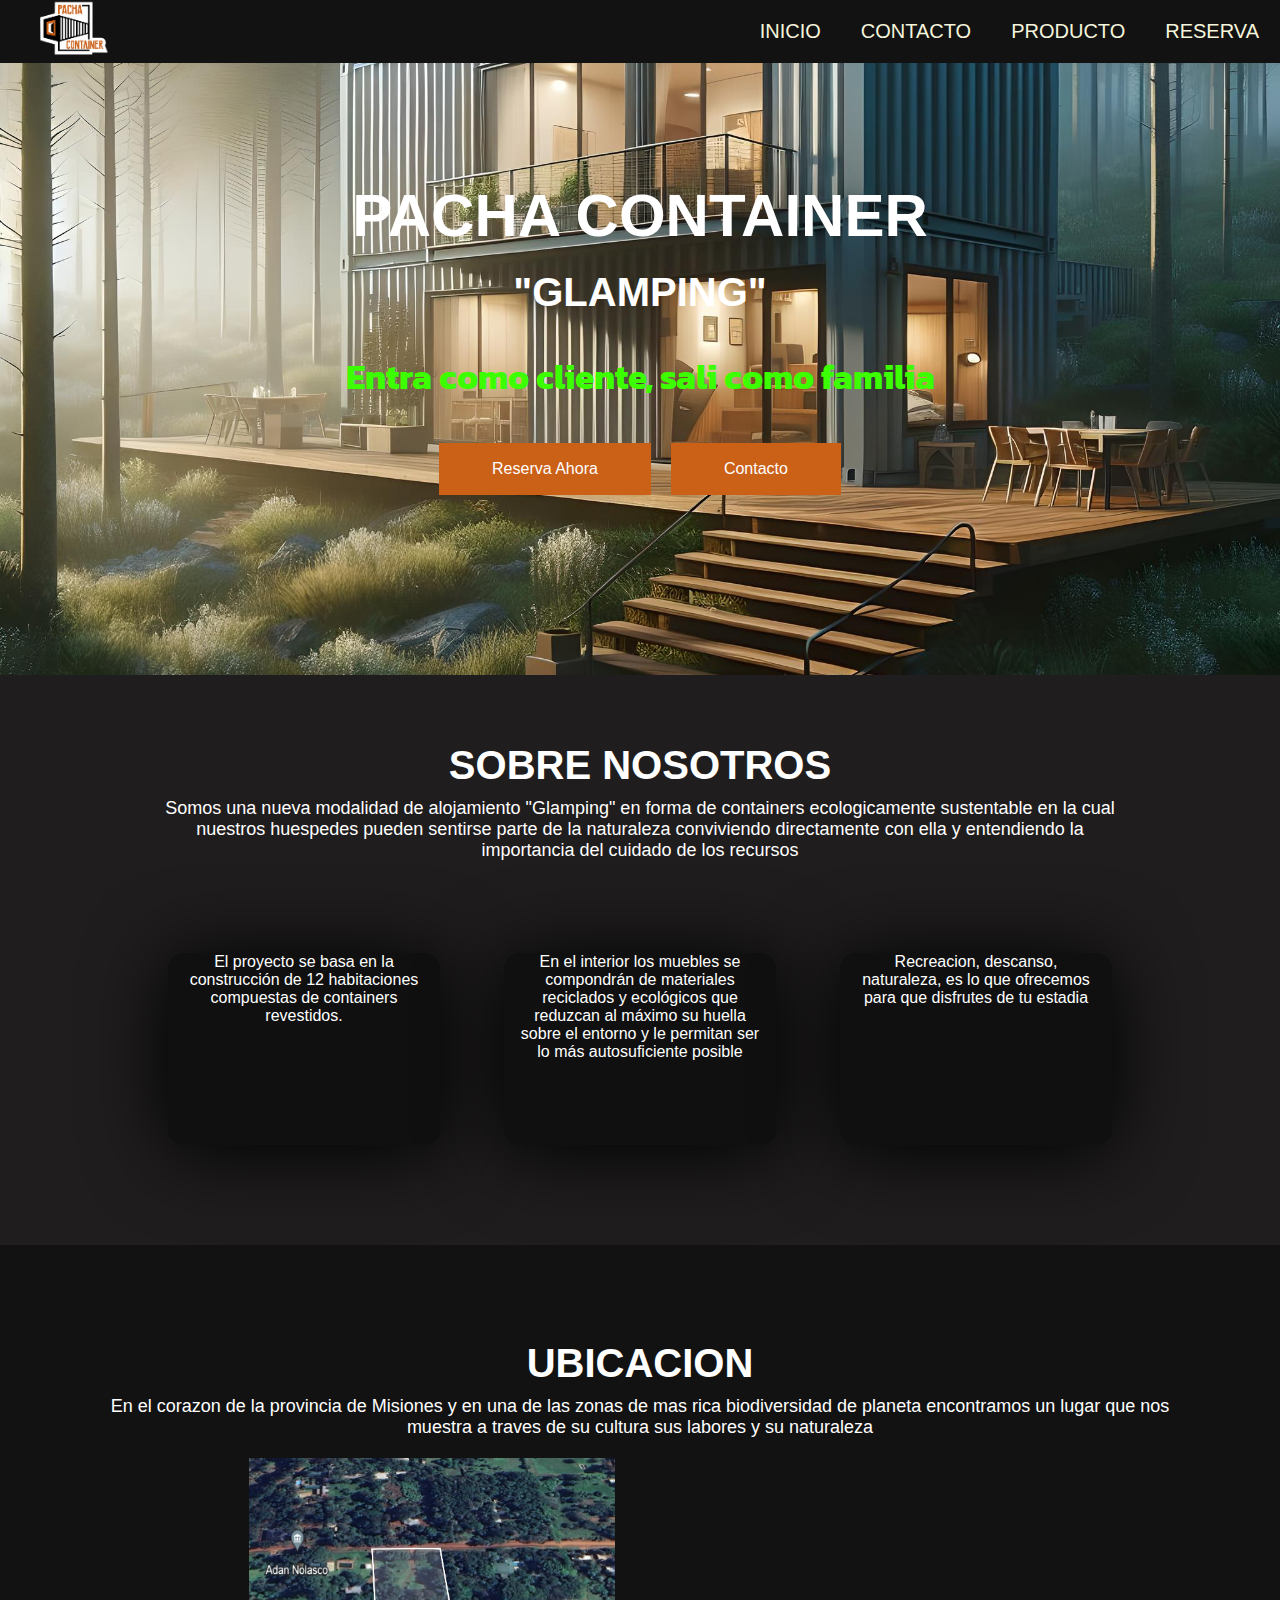
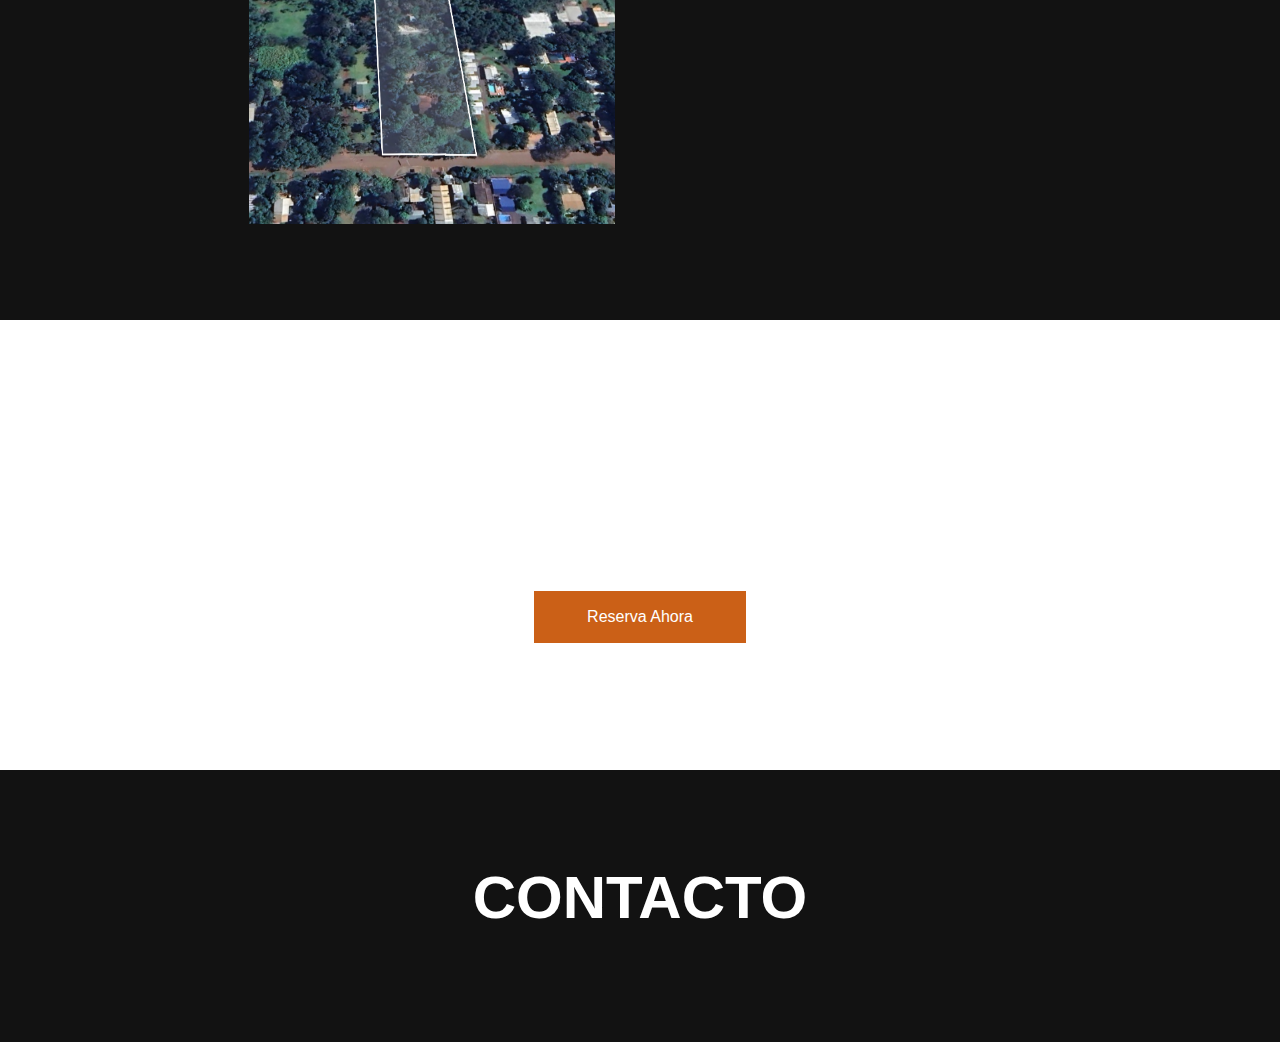
==== index.html @ e9663420 "Add files via upload" ====
<!DOCTYPE html>
<html lang="es">
<head>
    <link rel="icon" href="favicon-96x96.png" type="image/icon type">
    <meta charset="UTF-8">
    <meta name="viewport" content="width=device-width, initial-scale=1.0">
    <script src="https://kit.fontawesome.com/caa24355f0.js" crossorigin="anonymous"></script>
    <link rel="stylesheet" href="style.css">
    <link rel="preconnect" href="https://fonts.googleapis.com">
    <link rel="preconnect" href="https://fonts.gstatic.com" crossorigin>
    <link href="https://fonts.googleapis.com/css2?family=Kanit:ital,wght@0,100;0,200;0,300;0,400;0,500;0,600;0,700;0,800;0,900;1,100;1,200;1,300;1,400;1,500;1,600;1,700;1,800;1,900&family=Oswald:wght@200..700&display=swap" rel="stylesheet">
    
    <title>Pacha Hotel</title>
</head>
<body>
    <div class="head">
        <div class="logo">
            <a  href="index.html" ><img width="85px" height="85px" src="container01.png" alt="Logo" ></a>

        </div>
        <button id="abrir" class="abrir-menu"><i class="fa-solid fa-bars"></i></button>
    <nav  class="navbar" id="navbar">

    <ul class="lista-navbar">
        <button class="cerrar-menu" id="cerrar"><i class="fa-solid fa-circle-xmark"></i></button>
        <li><a href="index.html">Inicio</a></li>
        <li><a href="contacto.html">Contacto</a></li>
        <li><a href="producto.html">Producto</a></li>
        <li><a href="reserva.html">Reserva</a></li>
    </ul>
    </nav>
        
    </div>
    
    <header class="content header">
        <h2 class="title">Pacha Container</h2>
        <h1 class="Subtitle">"Glamping"</h1>
        <h1 class="parrafo1">
            Entra como cliente, sali como familia
        </h1>
     <div class="btn-home">
        <a href="reserva.html" class="btn">Reserva Ahora</a>
        <a href="contacto.html" class="btn">Contacto</a>
     </div>

    </header>
    
    <section class="content sau">
        <h2 class="Subtitle">Sobre Nosotros</h2>
        <p>
            Somos una nueva modalidad de alojamiento "Glamping" en forma de containers ecologicamente sustentable en
            la cual nuestros huespedes pueden sentirse parte de la naturaleza conviviendo directamente con ella y
            entendiendo la importancia del cuidado de los recursos
        </p>

        <div class="box-container">
            <div class="box">
                <i class="fa-solid fa-hotel"></i>
                <p>El proyecto se basa en la construcción de 12 habitaciones compuestas de containers revestidos.</p>
            </div>
        
            <div class="box">
                <i class="fa-solid fa-recycle"></i>
                <p class="cuadrado2">En el interior los muebles se compondrán de materiales reciclados y ecológicos que reduzcan al
                    máximo su huella sobre el entorno y le permitan ser lo más autosuficiente posible</p>
            </div>
        
            <div class="box">
                <i class="fa-solid fa-street-view"></i>
                <p>Recreacion, descanso, naturaleza, es lo que ofrecemos para que disfrutes de tu estadia</p>
            </div>
        </div>
    </section>
    <section class="content about">
        <h2 class="Subtitle">Ubicacion</h2>
        <p class="parrafo2">En el corazon de la provincia de Misiones y en una de las zonas de mas rica biodiversidad
            de planeta encontramos un lugar que nos muestra a traves de su cultura sus labores y su naturaleza</p>
    <div class="imagen">
       <img class="imagen1" src="zona1.png" alt="lugar">
       <iframe class="imagen2" src="https://www.google.com/maps/embed?pb=!1m14!1m8!1m3!1d1798.683958893429!2d-54.5605913!3d-25.6259119!3m2!1i1024!2i768!4f13.1!3m3!1m2!1s0x94f693004b5d5341%3A0x9986ba05db3f5d29!2sPacha%20Container!5e0!3m2!1ses-419!2sar!4v1709059750484!5m2!1ses-419!2sar" width="600" height="450" style="border:0;" allowfullscreen="" loading="lazy" referrerpolicy="no-referrer-when-downgrade"></iframe>
    </div>
    
    </section>

    <section class="content price">

        <article class="contain">
            <h2 class="title">Reserva</h2>
            <p>
            </p>
            <a href="reserva.html" class="btn">Reserva Ahora</a>
        
        </article>

    </section>

   <section class="content contact">
    <h2 class="title">Contacto</h2>
    <div class="contactos">
       <a href="mailto:pachacontainer@gmail.com"> <i class="fa-solid fa-envelope"></i></a>
       <a href="#"><i class="fa-solid fa-phone"></i></a>
        <a href="https://www.instagram.com/pachacontainers/"><i class="fa-brands fa-instagram"></i></a>
        <a href="https://www.facebook.com/profile.php?id=61556589161924"> <i class="fab fa-facebook-f"></i></a>
    </div>
    <figure><img src="img/" alt=""></figure>    
   </section>
   
   <script src="main.js"></script>
</body>
</html>
---- style.css ----
*{
    margin: 0;
    padding: 0;
    border: 0;
    font-size: 100%;
    vertical-align: baseline;
}


body {
    text-align: center;
    font-family: sans-serif;
}



.head {
    display: flex;
    align-items: center;
    justify-content: space-between;
    height: 63px;
    background: #121212;
    position: fixed;
    width: 100%;
    z-index: 100;
}

.navbar{
    display: flex;
    margin-right: 1px;
}

.logo{
    margin-left: 30px;
}

.logo a {
    text-decoration: none;
    color: azure;
    text-transform: uppercase;
    font-size: 20px;
    
}

.navbar a {
    display: block;
    padding: 20px 20px;
    color: beige;
    text-decoration: none;
    text-transform: uppercase;
    font-size: 20px;
}

.navbar a:hover {
    background: #000000;
}



.header {
    display: flex;
    justify-content: center;
    align-items: center;   
}

.header {
    height: 75vh !important;
    background: url(fondo1.jfif) no-repeat center;
    background-size: cover;
}

.header2 {
    display: flex;
    justify-content: center;
    align-items: center;   
}

.header2 {
    height: 75vh !important;
    background: url(fondo3.jpeg) no-repeat center;
    background-size: cover;

}

.title{
    margin-bottom: 20px;
    font-size: 60px;
    font-weight: 600;
    text-transform: uppercase;
    color: #fff;
}

.Subtitle{
    margin-bottom: 10px;
    font-size: 40px;
    font-weight: 600;
    text-transform: uppercase;
    color: #fff;
}



.parrafo1{
    margin-bottom: 40px;
    margin-top: 25px;
    font-size: 35px;
    font-family: "Kanit", sans-serif;
    color: #3cff00;
    padding: 0 100px;
    
    
}


p{
    margin-bottom: 60px;
    font-size: 18px;
    color: #fff;
    padding: 0 100px;
}

.parrafo2{
    margin-bottom: 20px;
    font-size: 18px;
    color: #fff;
    padding: 0 100px;
}

.parrafo3{
    margin-bottom: 20px;
    font-size: 26px;
    color: #fff;
    padding: 0 100px;
}

.btn {
    display: inline-block;
    margin-top: 15px;
    padding: 14px 50px;
    border: 3px solid #cb6017;
    color: #fff;
    text-decoration: none;
    background: #cb6017;
}

.btn:hover {
    background: none;
    
}


.btn-home{
    display: flex;

}

.btn-home a{
    margin: 0 10px;
}

.content{
    height: 50vh;
    display: flex;
    flex-direction: column;
    justify-content: center;
    align-items: center;

}


.sau {
    padding: 60px;
    background: #1f1d1d;
}

.sau2 {
    padding: 30vh;
    background: #1f1d1d;
}

.contactotext{
    font-size: 30px;
    font-family: Arial, Helvetica, sans-serif;
    color: #cb6017;
    align-items: center;
    margin-top: 12px;
    
}

.contactotext i{
    margin-right: 23px;
    font-size: 36px;
    color: #cb6017;
    background: #fff;
    margin-left: 3px;
    
}

.contactotext{
    background: #fff;
    outline: none;
    justify-content: space-between;
}

.contacttext{
    outline: none;
    
}





.box-container {
    display: flex;
    justify-content: center;
    flex-wrap: wrap;
    text-align: center;
}

.contactos{
    font-size: 42px;
    text-decoration: none;
}

.box-container .box{
   height: 12rem;
   width: 17rem;
   background: #101010;
   text-align: center;
   border-radius: 1rem;
   box-shadow: 0 .3rem 5rem rgb(0, 0, .5);
   margin: 2rem;

}

.item1{
    font-size: 25px;
    font-family: 'Lucida Sans', 'Lucida Sans Regular', 'Lucida Grande', 'Lucida Sans Unicode', Geneva, Verdana, sans-serif;
    text-align: left;
    color: #3cff00;
    margin-top: 28px;

    
}

.logochico1{
    display: flex;
    justify-content: center;
    width: 300px;
    height: 300px;
}

.box-container .box i {
    height: 3rem;
    width: 3rem;
    line-height: normal;
    border-radius: 50%;
    color: #fff;
    background: #9c27b0;
    font-size: 2.5rem;
    margin: 1rem 0;

}

.box-container .box h3{
    font-size: 20px;
    color: #9c27b0;
}


.box-container .box p{
    padding: 0 15px;
    font-size: 16px;
}

.about{
    background: #121212;
    height: 75vh;
}

.imagen{
    display: flex;
    justify-content: center;
  }

.imagen1{
  width: 366px;
  height: 366px;
  margin-right: 50px;
  
  
}
.imagen2{
    width: 366px;
    height: 366px;
    
  }

.price{
    background: url(fondo2.jpeg) no-repeat center;
    background-attachment: fixed;
    background-size: cover;
    text-align: center;
}




.contact {
    height: 28vh;
    padding-top: 20px;
    background: #121212;
    padding-bottom: 0;
}


.lista-navbar{
    list-style-type: none;
    display: flex;
}


.abrir-menu,
.cerrar-menu{
    display: none;
}




@media  (max-width: 768px) {

    
    .title{
        margin-bottom: 0;
        font-size: 40px; 
    }

    .sau{
        height: 150vh;
        
    }   

    .sau p{
        width: 70%;
        
    } 

    .navbar{
       opacity: 0;
       visibility: hidden;
       position: absolute;
       top: 0;
       right: 0;
       bottom: 0;
       background-color: #000000; 
       height: 500rem;
       padding: 2rem;
       padding-right: 2rem;
       box-shadow: 0 0 0 100vmax rgba(0, 0, 0, 0.5);
       

    }


    

    .navbar.visible{
        opacity: 1;
        visibility: visible;
    }
    
    .body{
        display: table-column;
    }
    
    .imagen1{
        width: 200px;
        height: 200px;
        margin-right: 10px;
    }
    
    .imagen2{
        width: 200px;
        height: 200px;
    }

    .box-container .box p{
        padding: 0 40px;
        font-size: 16px;
        
    }
    .box-container .box .cuadrado2{
        padding: 0 20px;
        font-size: 14px;
        width: 220px;
        
    }

    
    .lista-navbar{

      flex-direction: column;
      align-items: end;
      
      
    }
    

    .abrir-menu{
        display: block;
        border: 0;
        font-size: 1.25rem;
        background-color: transparent;
        margin-right: 5px;
        color: #fff;
    }
    .cerrar-menu{
        display: block;
        border: 0;
        font-size: 1.25rem;
        color: #fff;
        background-color: transparent;
        
    }

    .parrafo3{
        margin-bottom: 20px;
        font-size: 15px;
        width: 360px;
        color: #fff;
        padding: 0 100px;
    }    


    .logochico1{
        display: flex;
        justify-content: center;
        margin-right: 60px;
    }

    .contactotext{
        font-size: 25px;
    }

    .correotexto{
        font-size: 20px;
        margin-right: 65px;
    }

    .titulodecontacto{
        margin-right: 70px;
    }

    html,
    body{
        width: 100%;
        overflow-x: hidden;
    }
}
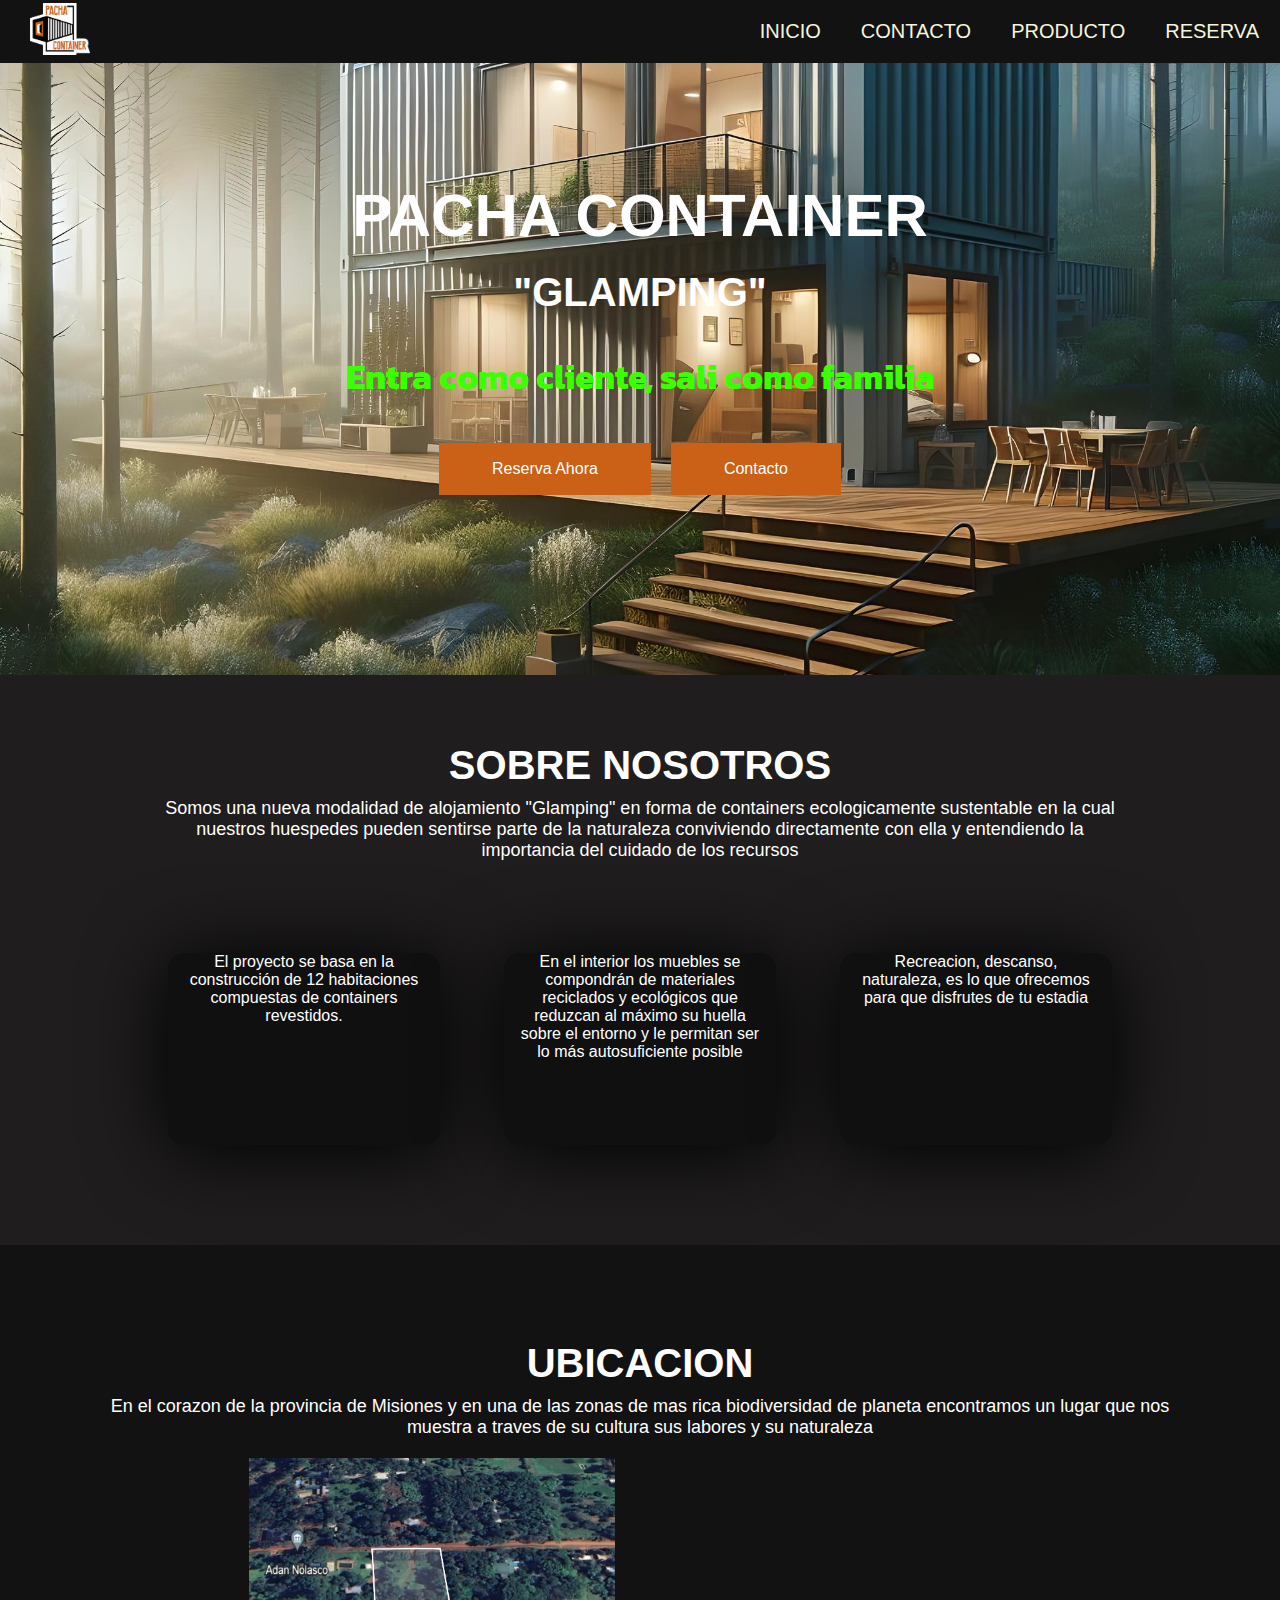
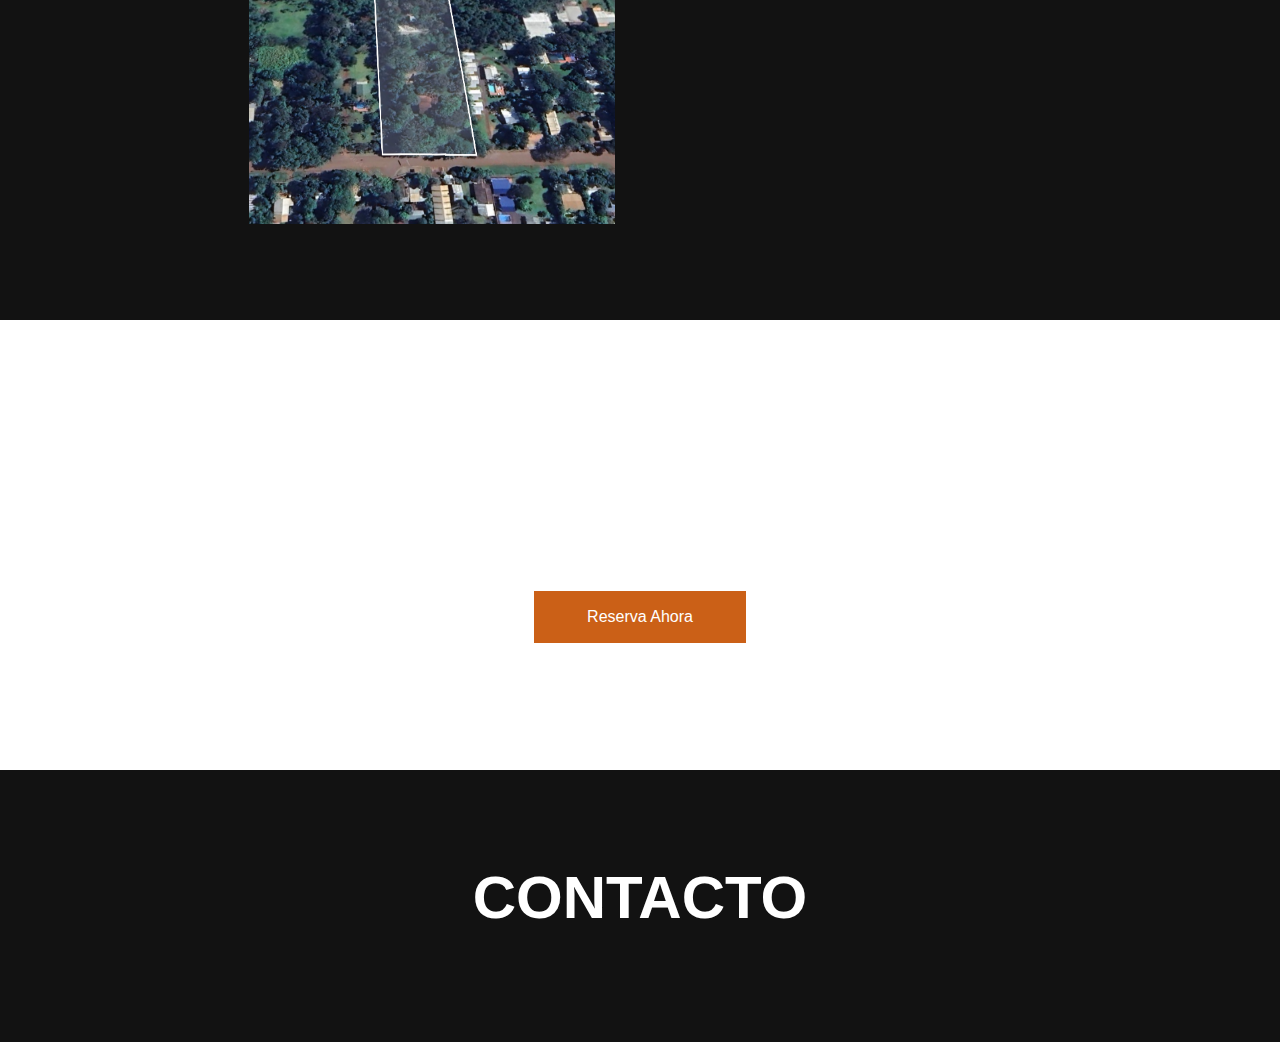
==== commit cb5ff57d: "Update index.html" ====
--- a/index.html
+++ b/index.html
@@ -15,7 +15,7 @@
 <body>
     <div class="head">
         <div class="logo">
-            <a  href="index.html" ><img width="85px" height="85px" src="container01.png" alt="Logo" ></a>
+            <a  href="index.html" ><img width="60px" height="52px" src="logo1.png" alt="Logo" ></a>
 
         </div>
         <button id="abrir" class="abrir-menu"><i class="fa-solid fa-bars"></i></button>
--- a/style.css
+++ b/style.css
@@ -248,7 +248,7 @@
     display: flex;
     justify-content: center;
     width: 300px;
-    height: 300px;
+    height: 257px;
 }
 
 .box-container .box i {
